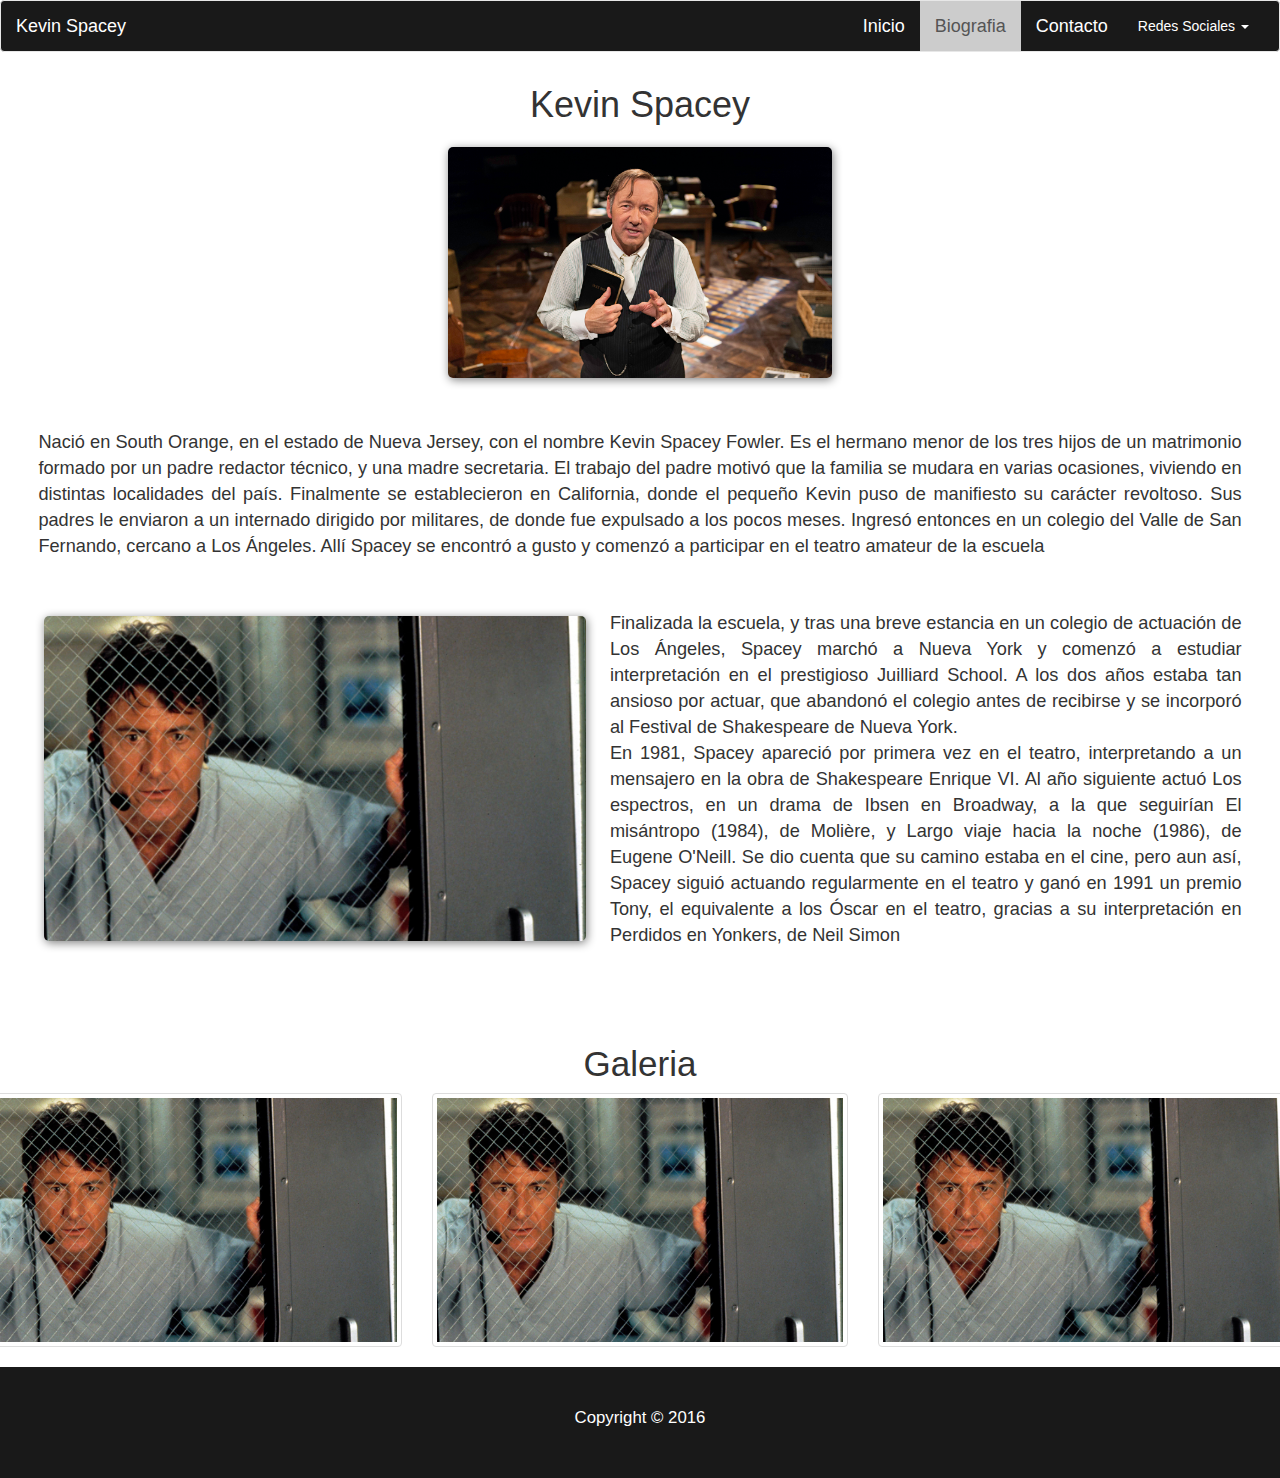
==== biografia.html @ 6a141609 "fin de biografia (comienzo de contacto)" ====
<!DOCTYPE html>
<html lang="en">
<head>
  <meta charset="UTF-8">
  <meta name="viewport" content="width=device-width, initial-scale=1.0">
  <meta http-equiv="X-UA-Compatible" content="ie=edge">
  <link rel="stylesheet" href="css/bootstrap.css" media="screen" title="no title" charset="utf-8">


  <link rel="stylesheet" href="css/styles.css" media="screen" title="no title" charset="utf-8">

  <title>Kevin Spacey</title>
</head>
<body>
  <nav class="navbar navbar-default">
  <div class="container-fluid">
    <!-- Brand and toggle get grouped for better mobile display -->
    <div class="navbar-header">
      <button type="button" class="navbar-toggle collapsed" data-toggle="collapse" data-target="#bs-example-navbar-collapse-1" aria-expanded="false">
        <span class="sr-only">Toggle navigation</span>
        <span class="icon-bar"></span>
        <span class="icon-bar"></span>
        <span class="icon-bar"></span>
      </button>
      <a class="navbar-brand colorwhite" href="#">Kevin Spacey</a>
    </div>
    <!-- Collect the nav links, forms, and other content for toggling -->
    <div class="collapse navbar-collapse" id="bs-example-navbar-collapse-1">
      <ul class="nav navbar-nav navbar-right">
        <li ><a class="colorwhite" href="index.html">Inicio</a></li>
        <li class="active"><a class="colorwhite" href="#">Biografia</a></li>
        <li ><a class="colorwhite" href="#">Contacto</a></li>
        <li class="dropdown">
          <a href="#" class="dropdown-toggle" data-toggle="dropdown" role="button" aria-haspopup="true" aria-expanded="false">Redes Sociales <span class="caret"></span></a>
          <ul class="dropdown-menu">
            <li><a href="#">Action</a></li>
            <li><a href="#">Another action</a></li>
            <li><a href="#">Something else here</a></li>
          </ul>
        </li>
      </ul>
    </div>
  </div>
</nav>
<!--Contenido-->
      <div class="conteiner">
        <h1 class="titleconteiner">Kevin Spacey</h1>
        <div class="bioone">
          <img src="img/img2.jpg" alt="" />
          <div class="conteninfo">
             Nació en South Orange, en el estado de Nueva Jersey, con el nombre Kevin Spacey Fowler. Es el hermano menor de los tres hijos de un matrimonio formado por un padre redactor técnico, y una madre secretaria. El trabajo del padre motivó que la familia se mudara en varias ocasiones, viviendo en distintas localidades del país. Finalmente se establecieron en California, donde el pequeño Kevin puso de manifiesto su carácter revoltoso. Sus padres le enviaron a un internado dirigido por militares, de donde fue expulsado a los pocos meses. Ingresó entonces en un colegio del Valle de San Fernando, cercano a Los Ángeles. Allí Spacey se encontró a gusto y comenzó a participar en el teatro amateur de la escuela
          </div>
        </div>
        <div class="biotwo">
          <div class="conteninfo">
            <img src="img/img1.jpg" alt="" />
            Finalizada la escuela, y tras una breve estancia en un colegio de actuación de Los Ángeles, Spacey marchó a Nueva York y comenzó a estudiar interpretación en el prestigioso Juilliard School. A los dos años estaba tan ansioso por actuar, que abandonó el colegio antes de recibirse y se incorporó al Festival de Shakespeare de Nueva York. <br>
            En 1981, Spacey apareció por primera vez en el teatro, interpretando a un mensajero en la obra de Shakespeare Enrique VI. Al año siguiente actuó Los espectros, en un drama de Ibsen en Broadway, a la que seguirían El misántropo (1984), de Molière, y Largo viaje hacia la noche (1986), de Eugene O'Neill. Se dio cuenta que su camino estaba en el cine, pero aun así, Spacey siguió actuando regularmente en el teatro y ganó en 1991 un premio Tony, el equivalente a los Óscar en el teatro, gracias a su interpretación en Perdidos en Yonkers, de Neil Simon <br>

          </div>
        </div>
      </div>
      <div class="row img-galery">
        <h2 class="titlegal">Galeria</h2>
        <div class="row">
          <div class="col-xs-4 col-md-4">
            <a href="#" class="thumbnail">
            <img src="img/img1.jpg" alt="...">
          </a>
          </div>
          <div class="col-xs-4 col-md-4">
            <a href="#" class="thumbnail">
            <img src="img/img1.jpg" alt="...">
          </a>
          </div>
          <div class="col-xs-4 col-md-4">
            <a href="#" class="thumbnail">
            <img src="img/img1.jpg" alt="...">
          </a>
          </div>
          </div>
      </div>




  <footer>
    <p>Copyright © 2016</p>
  </footer>
</body>
<script src="https://ajax.googleapis.com/ajax/libs/jquery/1.12.4/jquery.min.js"></script>
<script type="text/javascript" src="js/bootstrap.js"></script>
</html>
---- css/styles.css ----
.navbar{
  background: rgba(0,0,0,0.9);
  color: white;
  margin-bottom: 0.5%;

}
.colorwhite{
  font-size:18px;
}
.carousel{
margin-bottom: 2%;
width: 99.9%;
margin: auto;
}
.conteiner{
  margin: auto;
  width: 100%;
}
.titleconteiner{
  text-align: center;
  padding: 1% 0px;
}
.pageonecont{
text-align: justify;
padding: 2%;
font-size: 1.3em;
}
.bioone{
  margin: auto;
  text-align: center;
}
.bioone img{
  clear: both;
  width: 30%;
  margin: auto;
  box-shadow: 1px 2px 10px grey;
  border-radius: 5px;
  margin-bottom: 1%;
}
.conteninfo{
  text-align: justify;
  padding: 3%;
  padding-bottom: 1%;
  font-size: 1.3em;

}
.clear-conten{
  display: inline-block;

}
.conteninfo > img{
  width: 45%;
  float: left;
  margin: 0.5%;
  margin-right: 2%;
  border-radius: 5px;
  box-shadow: 1px 2px 10px grey;

}
/*Media para la imagen*/
@media  (max-width:850px){
  .conteninfo > img{
    width: 100%;
    margin-bottom: 4%;
  }

}
.biotwo{
  margin-bottom: 5%;
}
.img-galery{
  clear: both;
}
.titlegal{
  text-align: center;
  font-size: 2.5em;
}

/*Footer*/
footer{
  clear: both;
  background: rgba(0,0,0,0.9);
  text-align: center;
  color: white;
  font-size: 1.2em;
  padding: 3%;
}
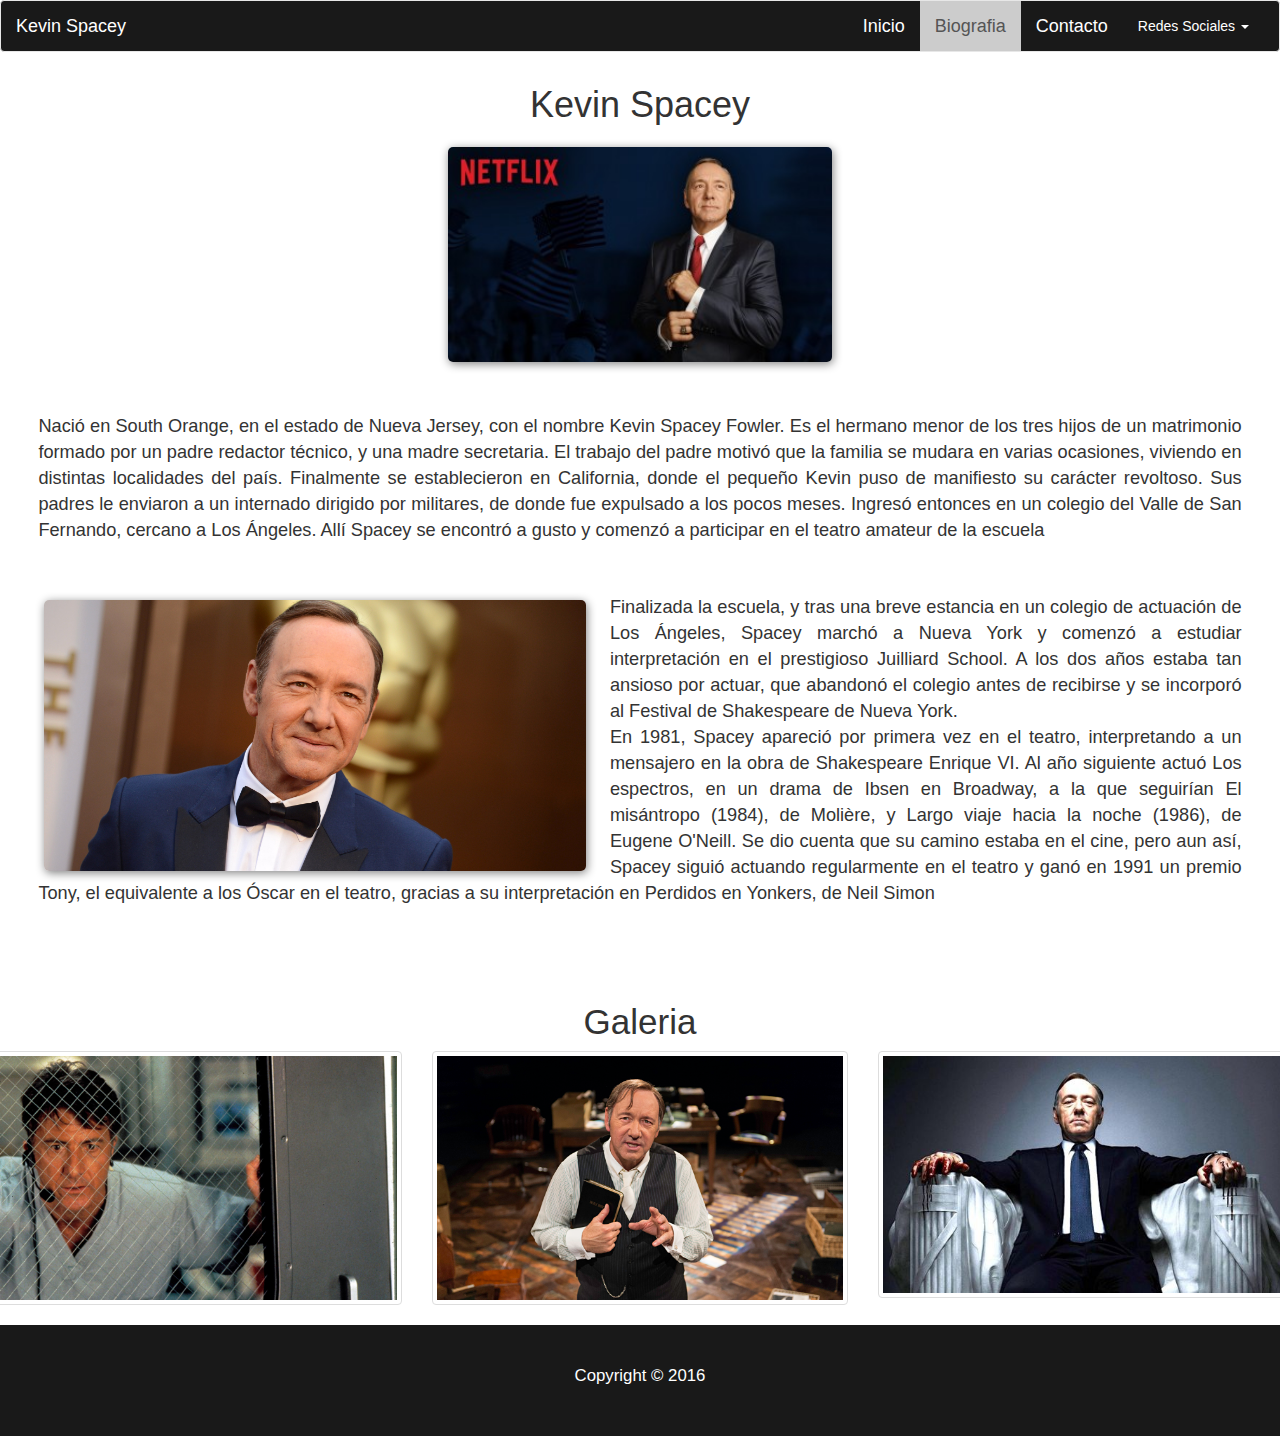
==== commit 528e2fb1: "version final" ====
--- a/biografia.html
+++ b/biografia.html
@@ -29,13 +29,12 @@
       <ul class="nav navbar-nav navbar-right">
         <li ><a class="colorwhite" href="index.html">Inicio</a></li>
         <li class="active"><a class="colorwhite" href="#">Biografia</a></li>
-        <li ><a class="colorwhite" href="#">Contacto</a></li>
+        <li ><a class="colorwhite" href="contacto.html">Contacto</a></li>
         <li class="dropdown">
           <a href="#" class="dropdown-toggle" data-toggle="dropdown" role="button" aria-haspopup="true" aria-expanded="false">Redes Sociales <span class="caret"></span></a>
           <ul class="dropdown-menu">
-            <li><a href="#">Action</a></li>
-            <li><a href="#">Another action</a></li>
-            <li><a href="#">Something else here</a></li>
+            <li><a href="https://www.facebook.com/KevinSpacey"  target="_blank">facebook</a></li>
+            <li><a href="https://twitter.com/kevinspacey"  target="_blank">Tiwitter</a></li>
           </ul>
         </li>
       </ul>
@@ -46,14 +45,14 @@
       <div class="conteiner">
         <h1 class="titleconteiner">Kevin Spacey</h1>
         <div class="bioone">
-          <img src="img/img2.jpg" alt="" />
+          <img src="img/img3.jpg" alt="" />
           <div class="conteninfo">
              Nació en South Orange, en el estado de Nueva Jersey, con el nombre Kevin Spacey Fowler. Es el hermano menor de los tres hijos de un matrimonio formado por un padre redactor técnico, y una madre secretaria. El trabajo del padre motivó que la familia se mudara en varias ocasiones, viviendo en distintas localidades del país. Finalmente se establecieron en California, donde el pequeño Kevin puso de manifiesto su carácter revoltoso. Sus padres le enviaron a un internado dirigido por militares, de donde fue expulsado a los pocos meses. Ingresó entonces en un colegio del Valle de San Fernando, cercano a Los Ángeles. Allí Spacey se encontró a gusto y comenzó a participar en el teatro amateur de la escuela
           </div>
         </div>
         <div class="biotwo">
           <div class="conteninfo">
-            <img src="img/img1.jpg" alt="" />
+            <img src="img/img4.jpg" alt="" />
             Finalizada la escuela, y tras una breve estancia en un colegio de actuación de Los Ángeles, Spacey marchó a Nueva York y comenzó a estudiar interpretación en el prestigioso Juilliard School. A los dos años estaba tan ansioso por actuar, que abandonó el colegio antes de recibirse y se incorporó al Festival de Shakespeare de Nueva York. <br>
             En 1981, Spacey apareció por primera vez en el teatro, interpretando a un mensajero en la obra de Shakespeare Enrique VI. Al año siguiente actuó Los espectros, en un drama de Ibsen en Broadway, a la que seguirían El misántropo (1984), de Molière, y Largo viaje hacia la noche (1986), de Eugene O'Neill. Se dio cuenta que su camino estaba en el cine, pero aun así, Spacey siguió actuando regularmente en el teatro y ganó en 1991 un premio Tony, el equivalente a los Óscar en el teatro, gracias a su interpretación en Perdidos en Yonkers, de Neil Simon <br>
 
@@ -70,12 +69,12 @@
           </div>
           <div class="col-xs-4 col-md-4">
             <a href="#" class="thumbnail">
-            <img src="img/img1.jpg" alt="...">
+            <img src="img/img2.jpg" alt="...">
           </a>
           </div>
           <div class="col-xs-4 col-md-4">
             <a href="#" class="thumbnail">
-            <img src="img/img1.jpg" alt="...">
+            <img src="img/img5.jpg" alt="...">
           </a>
           </div>
           </div>
--- a/css/styles.css
+++ b/css/styles.css
@@ -77,6 +77,27 @@
   text-align: center;
   font-size: 2.5em;
 }
+.form-map{
+  padding: 2%;
+  height: 100vh;
+}
+.form{
+  float: left;
+  width: 40%;
+  height: 50%;
+}
+.maps{
+  margin: auto;
+  float: right;
+  width: 50%;
+  height: 50%;
+}
+.contenidocontact{
+  clear: both;
+  font-size: 1.5em;
+  text-align: center;
+}
+
 
 /*Footer*/
 footer{
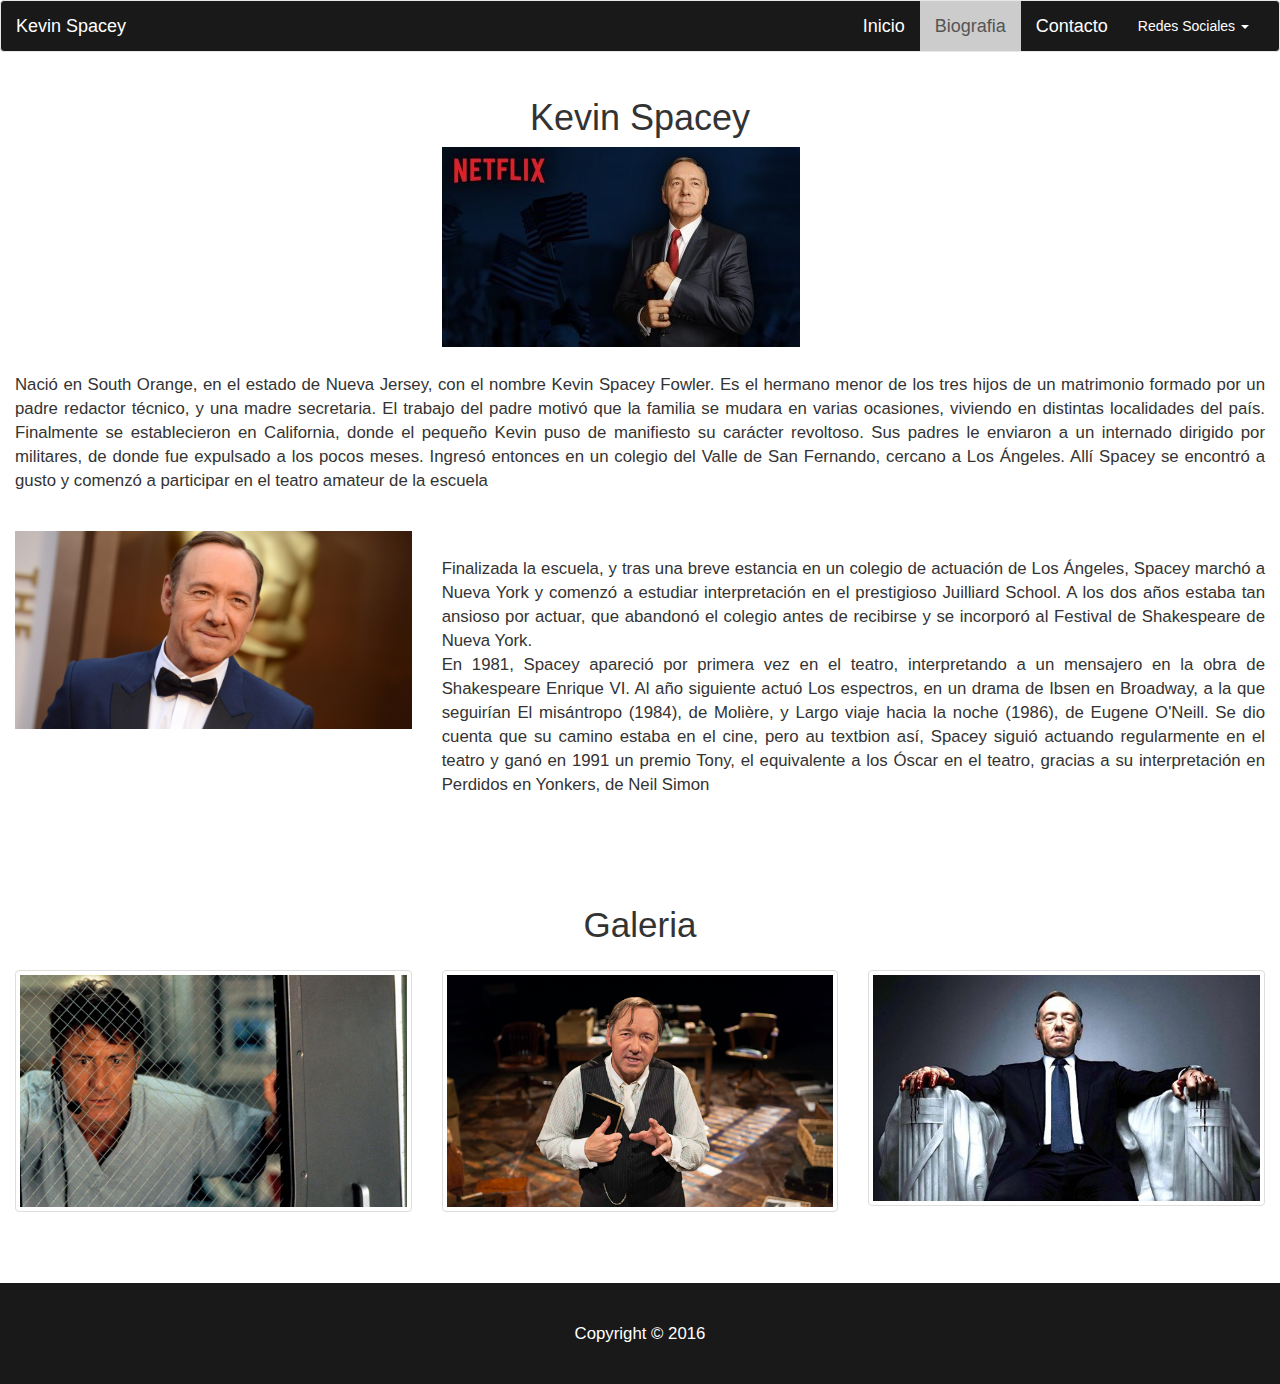
==== commit 0e35f0bd: "(Bootstrap modificado)" ====
--- a/biografia.html
+++ b/biografia.html
@@ -42,39 +42,41 @@
   </div>
 </nav>
 <!--Contenido-->
-      <div class="conteiner">
+      <div class="row">
         <h1 class="titleconteiner">Kevin Spacey</h1>
-        <div class="bioone">
-          <img src="img/img3.jpg" alt="" />
-          <div class="conteninfo">
+        <div class="col-md-8 col-md-offset-4 col-xs-4 col-xs-offset-4">
+          <img class="img-responsive" src="img/img3.jpg" alt="" />
+        </div>
+          <div class=" col-md-12 col-xs-12 textbio">
              Nació en South Orange, en el estado de Nueva Jersey, con el nombre Kevin Spacey Fowler. Es el hermano menor de los tres hijos de un matrimonio formado por un padre redactor técnico, y una madre secretaria. El trabajo del padre motivó que la familia se mudara en varias ocasiones, viviendo en distintas localidades del país. Finalmente se establecieron en California, donde el pequeño Kevin puso de manifiesto su carácter revoltoso. Sus padres le enviaron a un internado dirigido por militares, de donde fue expulsado a los pocos meses. Ingresó entonces en un colegio del Valle de San Fernando, cercano a Los Ángeles. Allí Spacey se encontró a gusto y comenzó a participar en el teatro amateur de la escuela
           </div>
-        </div>
-        <div class="biotwo">
-          <div class="conteninfo">
-            <img src="img/img4.jpg" alt="" />
-            Finalizada la escuela, y tras una breve estancia en un colegio de actuación de Los Ángeles, Spacey marchó a Nueva York y comenzó a estudiar interpretación en el prestigioso Juilliard School. A los dos años estaba tan ansioso por actuar, que abandonó el colegio antes de recibirse y se incorporó al Festival de Shakespeare de Nueva York. <br>
-            En 1981, Spacey apareció por primera vez en el teatro, interpretando a un mensajero en la obra de Shakespeare Enrique VI. Al año siguiente actuó Los espectros, en un drama de Ibsen en Broadway, a la que seguirían El misántropo (1984), de Molière, y Largo viaje hacia la noche (1986), de Eugene O'Neill. Se dio cuenta que su camino estaba en el cine, pero aun así, Spacey siguió actuando regularmente en el teatro y ganó en 1991 un premio Tony, el equivalente a los Óscar en el teatro, gracias a su interpretación en Perdidos en Yonkers, de Neil Simon <br>
 
+        <div class="row conent2">
+          <div class="col-md-4 col-xs-12">
+            <img class="img-responsive" src="img/img4.jpg" alt="" />
           </div>
+            <div class="col-md-8 col-xs-12 textbio">
+              Finalizada la escuela, y tras una breve estancia en un colegio de actuación de Los Ángeles, Spacey marchó a Nueva York y comenzó a estudiar interpretación en el prestigioso Juilliard School. A los dos años estaba tan ansioso por actuar, que abandonó el colegio antes de recibirse y se incorporó al Festival de Shakespeare de Nueva York. <br>
+              En 1981, Spacey apareció por primera vez en el teatro, interpretando a un mensajero en la obra de Shakespeare Enrique VI. Al año siguiente actuó Los espectros, en un drama de Ibsen en Broadway, a la que seguirían El misántropo (1984), de Molière, y Largo viaje hacia la noche (1986), de Eugene O'Neill. Se dio cuenta que su camino estaba en el cine, pero au textbion así, Spacey siguió actuando regularmente en el teatro y ganó en 1991 un premio Tony, el equivalente a los Óscar en el teatro, gracias a su interpretación en Perdidos en Yonkers, de Neil Simon <br>
+            </div>
         </div>
       </div>
       <div class="row img-galery">
         <h2 class="titlegal">Galeria</h2>
         <div class="row">
-          <div class="col-xs-4 col-md-4">
+          <div class="col-xs-12 col-md-4">
             <a href="#" class="thumbnail">
-            <img src="img/img1.jpg" alt="...">
+            <img class="img-responsive" src="img/img1.jpg" alt="...">
           </a>
           </div>
-          <div class="col-xs-4 col-md-4">
+          <div class="col-xs-12 col-md-4">
             <a href="#" class="thumbnail">
-            <img src="img/img2.jpg" alt="...">
+            <img class="img-responsive" src="img/img2.jpg" alt="...">
           </a>
           </div>
-          <div class="col-xs-4 col-md-4">
+          <div class="col-xs-12 col-md-4">
             <a href="#" class="thumbnail">
-            <img src="img/img5.jpg" alt="...">
+            <img class="img-responsive" src="img/img5.jpg" alt="...">
           </a>
           </div>
           </div>
@@ -83,9 +85,9 @@
 
 
 
-  <footer>
-    <p>Copyright © 2016</p>
-  </footer>
+      <footer class="row">
+        <div class="col-xs-4 col-xs-offset-4 col-md-2 col-md-offset-5 col-lg-2 col-lg-offset-5">Copyright © 2016</div>
+      </footer>
 </body>
 <script src="https://ajax.googleapis.com/ajax/libs/jquery/1.12.4/jquery.min.js"></script>
 <script type="text/javascript" src="js/bootstrap.js"></script>
--- a/css/styles.css
+++ b/css/styles.css
@@ -1,9 +1,13 @@
-
+.row{
+  margin-right: 0px;
+margin-left: 0px;
+margin-top: 2%;
+margin-bottom: 2%;
+}
 
 .navbar{
   background: rgba(0,0,0,0.9);
   color: white;
-  margin-bottom: 0.5%;
 
 }
 .colorwhite{
@@ -20,7 +24,7 @@
 }
 .titleconteiner{
   text-align: center;
-  padding: 1% 0px;
+
 }
 .pageonecont{
 text-align: justify;
@@ -31,17 +35,10 @@
   margin: auto;
   text-align: center;
 }
-.bioone img{
-  clear: both;
-  width: 30%;
-  margin: auto;
-  box-shadow: 1px 2px 10px grey;
-  border-radius: 5px;
-  margin-bottom: 1%;
-}
+
 .conteninfo{
   text-align: justify;
-  padding: 3%;
+  margin-top: 2%;
   padding-bottom: 1%;
   font-size: 1.3em;
 
@@ -50,15 +47,7 @@
   display: inline-block;
 
 }
-.conteninfo > img{
-  width: 45%;
-  float: left;
-  margin: 0.5%;
-  margin-right: 2%;
-  border-radius: 5px;
-  box-shadow: 1px 2px 10px grey;
 
-}
 /*Media para la imagen*/
 @media  (max-width:850px){
   .conteninfo > img{
@@ -81,16 +70,11 @@
   padding: 2%;
   height: 100vh;
 }
-.form{
-  float: left;
-  width: 40%;
-  height: 50%;
-}
+
 .maps{
   margin: auto;
-  float: right;
-  width: 50%;
-  height: 50%;
+  width: 100%;
+  height: 100%;
 }
 .contenidocontact{
   clear: both;
@@ -98,13 +82,24 @@
   text-align: center;
 }
 
+.textbio{
+  font-size: 1.2em;
+  padding-top: 2%;
+  padding-bottom: 3%;
+  text-align: justify;
+}
+.conent2{
+  margin-top: 3%;
+}
+
 
 /*Footer*/
-footer{
+footer.row{
   clear: both;
   background: rgba(0,0,0,0.9);
   text-align: center;
   color: white;
   font-size: 1.2em;
   padding: 3%;
+  margin-bottom: 0px;
 }
